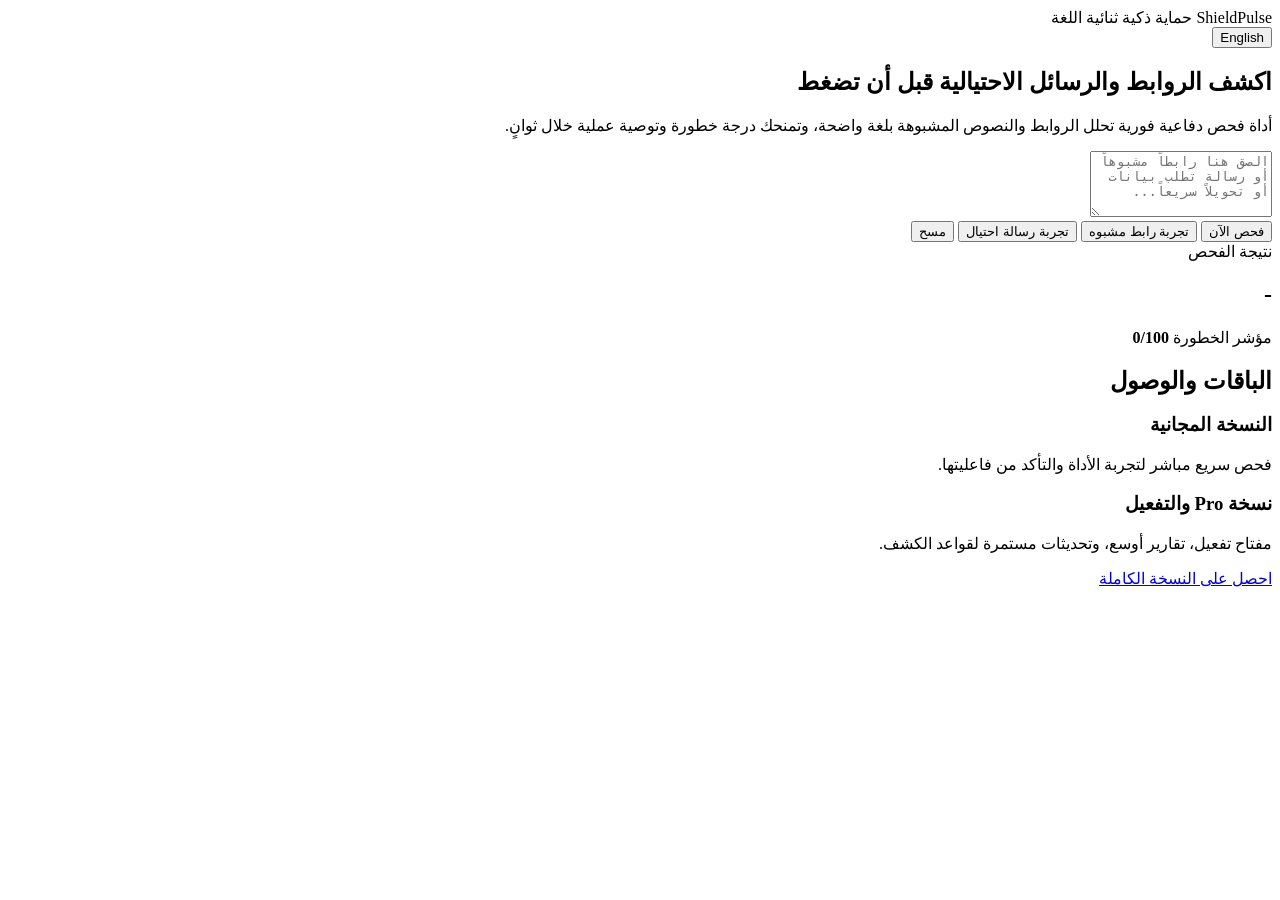
==== frontend/index.html @ 8a42aee7 "Add initial HTML structure for ShieldPulse app" ====
<!DOCTYPE html>
<html lang="ar" dir="rtl">
<head>
  <meta charset="UTF-8" />
  <meta name="viewport" content="width=device-width, initial-scale=1.0" />
  <title>ShieldPulse — Phishing & Link Guard</title>
  <link rel="stylesheet" href="styles.css" />
</head>
<body>
  <header class="topbar">
    <div class="container topbar-inner">
      <div class="brand-wrap">
        <span class="logo-dot"></span>
        <span id="brandName" class="brand-name">ShieldPulse</span>
        <span id="badgeText" class="badge">حماية ذكية ثنائية اللغة</span>
      </div>
      <button id="langToggle" class="lang-btn" type="button">English</button>
    </div>
  </header>

  <main class="container">
    <section class="hero">
      <h1 id="heroTitle">اكشف الروابط والرسائل الاحتيالية قبل أن تضغط</h1>
      <p id="heroSubtitle">أداة فحص دفاعية فورية تحلل الروابط والنصوص المشبوهة بلغة واضحة، وتمنحك درجة خطورة وتوصية عملية خلال ثوانٍ.</p>
    </section>

    <section class="scanner-card">
      <textarea id="inputField" rows="4" placeholder="الصق هنا رابطاً مشبوهاً أو رسالة تطلب بيانات أو تحويلاً سريعاً..."></textarea>

      <div class="actions-row">
        <button id="scanBtn" class="primary-btn" type="button">فحص الآن</button>
        <button id="sampleLinkBtn" class="ghost-btn" type="button">تجربة رابط مشبوه</button>
        <button id="sampleMsgBtn" class="ghost-btn" type="button">تجربة رسالة احتيال</button>
        <button id="clearBtn" class="ghost-btn" type="button">مسح</button>
      </div>

      <div id="resultBox" class="result-box hidden">
        <div class="result-header">
          <div>
            <span id="resultTitle" class="result-label">نتيجة الفحص</span>
            <h2 id="statusText" class="status-text">-</h2>
          </div>
          <div class="score-pill">
            <span id="scoreLabel">مؤشر الخطورة</span>
            <strong id="scoreValue">0/100</strong>
          </div>
        </div>
        <ul id="reasonsList" class="reasons-list"></ul>
        <p id="adviceText" class="advice-box"></p>
      </div>
    </section>

    <section class="plans-section">
      <h2 id="pricingTitle">الباقات والوصول</h2>
      <div class="plans-grid">
        <div class="plan-card">
          <h3 id="freePlanTitle">النسخة المجانية</h3>
          <p id="freePlanDesc">فحص سريع مباشر لتجربة الأداة والتأكد من فاعليتها.</p>
        </div>
        <div class="plan-card featured">
          <h3 id="proPlanTitle">نسخة Pro والتفعيل</h3>
          <p id="proPlanDesc">مفتاح تفعيل، تقارير أوسع، وتحديثات مستمرة لقواعد الكشف.</p>
          <a id="buyBtn" class="primary-btn link-btn" href="#buy">احصل على النسخة الكاملة</a>
        </div>
      </div>
    </section>
  </main>

  <script src="app.js"></script>
</body>
</html>
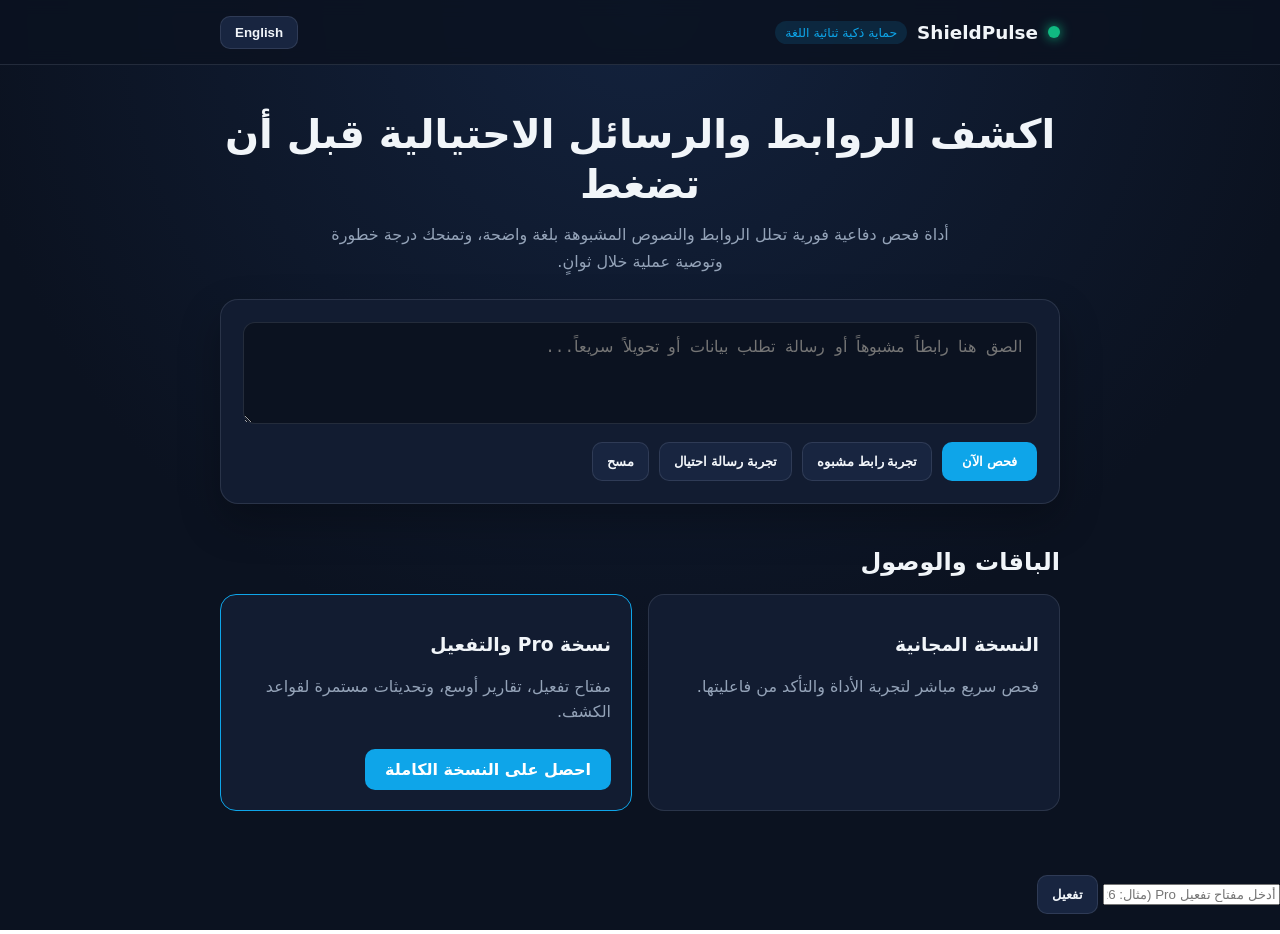
==== commit de912785: "Add license input and activation functionality Added a license input section with activation button " ====
--- a/frontend/index.html
+++ b/frontend/index.html
@@ -65,7 +65,14 @@
       </div>
     </section>
   </main>
-
+<div class="license-box">
+        <div class="license-row">
+          <input id="licenseInput" type="text" placeholder="أدخل مفتاح تفعيل Pro (مثال: SHIELD-PRO-2026)" />
+          <button id="activateBtn" class="ghost-btn" type="button">تفعيل</button>
+        </div>
+        <p id="licenseStatus" class="license-status"></p>
+        <button id="copyReportBtn" class="ghost-btn hidden" type="button">نسخ تقرير الفحص</button>
+      </div>
   <script src="app.js"></script>
 </body>
 </html>
--- a/frontend/styles.css
+++ b/frontend/styles.css
@@ -0,0 +1,257 @@
+:root {
+  --bg: #0b1220;
+  --surface: #121c31;
+  --surface-2: #182540;
+  --text: #f1f5f9;
+  --muted: #94a3b8;
+  --accent: #0ea5e9;
+  --accent-hover: #0284c7;
+  --safe: #10b981;
+  --warn: #f59e0b;
+  --danger: #ef4444;
+  --border: rgba(148, 163, 184, 0.18);
+}
+
+* {
+  box-sizing: border-box;
+}
+
+body {
+  margin: 0;
+  font-family: system-ui, -apple-system, "Segoe UI", Tahoma, sans-serif;
+  background: radial-gradient(circle at top, #13223d 0%, var(--bg) 60%);
+  color: var(--text);
+  min-height: 100vh;
+}
+
+.container {
+  max-width: 880px;
+  margin: 0 auto;
+  padding: 0 20px;
+}
+
+.topbar {
+  border-bottom: 1px solid var(--border);
+  backdrop-filter: blur(8px);
+  position: sticky;
+  top: 0;
+  z-index: 10;
+  background: rgba(11, 18, 32, 0.85);
+}
+
+.topbar-inner {
+  display: flex;
+  align-items: center;
+  justify-content: space-between;
+  min-height: 64px;
+  gap: 12px;
+}
+
+.brand-wrap {
+  display: flex;
+  align-items: center;
+  gap: 10px;
+  flex-wrap: wrap;
+}
+
+.logo-dot {
+  width: 12px;
+  height: 12px;
+  border-radius: 50%;
+  background: var(--safe);
+  box-shadow: 0 0 12px var(--safe);
+}
+
+.brand-name {
+  font-weight: 800;
+  font-size: 1.15rem;
+}
+
+.badge {
+  font-size: 0.78rem;
+  color: var(--accent);
+  background: rgba(14, 165, 233, 0.14);
+  padding: 4px 10px;
+  border-radius: 999px;
+}
+
+.lang-btn,
+.primary-btn,
+.ghost-btn {
+  border: none;
+  border-radius: 10px;
+  cursor: pointer;
+  font-weight: 600;
+  transition: 0.2s ease;
+  text-decoration: none;
+}
+
+.lang-btn {
+  background: var(--surface-2);
+  color: var(--text);
+  padding: 8px 14px;
+  border: 1px solid var(--border);
+}
+
+.hero {
+  text-align: center;
+  padding: 44px 0 24px;
+}
+
+.hero h1 {
+  margin: 0 0 12px;
+  font-size: clamp(1.7rem, 4vw, 2.5rem);
+  line-height: 1.25;
+}
+
+.hero p {
+  margin: 0 auto;
+  max-width: 650px;
+  color: var(--muted);
+  line-height: 1.7;
+}
+
+.scanner-card {
+  background: var(--surface);
+  border: 1px solid var(--border);
+  border-radius: 18px;
+  padding: 22px;
+  box-shadow: 0 18px 40px rgba(0, 0, 0, 0.28);
+}
+
+textarea {
+  width: 100%;
+  background: var(--bg);
+  color: var(--text);
+  border: 1px solid var(--border);
+  border-radius: 12px;
+  padding: 14px;
+  font-size: 1rem;
+  resize: vertical;
+}
+
+textarea:focus {
+  outline: 2px solid var(--accent);
+  border-color: transparent;
+}
+
+.actions-row {
+  display: flex;
+  flex-wrap: wrap;
+  gap: 10px;
+  margin-top: 14px;
+}
+
+.primary-btn {
+  background: var(--accent);
+  color: #fff;
+  padding: 11px 20px;
+}
+
+.primary-btn:hover {
+  background: var(--accent-hover);
+}
+
+.ghost-btn {
+  background: var(--surface-2);
+  color: var(--text);
+  padding: 11px 14px;
+  border: 1px solid var(--border);
+}
+
+.result-box {
+  margin-top: 22px;
+  padding: 18px;
+  border-radius: 14px;
+  background: var(--surface-2);
+  border-inline-start: 5px solid var(--accent);
+}
+
+.result-box.safe { border-inline-start-color: var(--safe); }
+.result-box.suspicious { border-inline-start-color: var(--warn); }
+.result-box.danger { border-inline-start-color: var(--danger); }
+
+.result-header {
+  display: flex;
+  justify-content: space-between;
+  align-items: center;
+  gap: 12px;
+  flex-wrap: wrap;
+}
+
+.result-label {
+  font-size: 0.85rem;
+  color: var(--muted);
+}
+
+.status-text {
+  margin: 4px 0 0;
+  font-size: 1.3rem;
+}
+
+.score-pill {
+  background: var(--bg);
+  padding: 10px 14px;
+  border-radius: 12px;
+  text-align: center;
+}
+
+.score-pill span {
+  display: block;
+  font-size: 0.78rem;
+  color: var(--muted);
+}
+
+.reasons-list {
+  margin: 14px 0;
+  padding-inline-start: 20px;
+  line-height: 1.7;
+}
+
+.advice-box {
+  margin: 0;
+  padding: 12px;
+  border-radius: 10px;
+  background: rgba(11, 18, 32, 0.55);
+  color: var(--text);
+  line-height: 1.6;
+}
+
+.plans-section {
+  padding: 44px 0 64px;
+}
+
+.plans-section h2 {
+  margin: 0 0 18px;
+}
+
+.plans-grid {
+  display: grid;
+  grid-template-columns: repeat(auto-fit, minmax(260px, 1fr));
+  gap: 16px;
+}
+
+.plan-card {
+  background: var(--surface);
+  border: 1px solid var(--border);
+  border-radius: 16px;
+  padding: 20px;
+}
+
+.plan-card.featured {
+  border-color: var(--accent);
+}
+
+.plan-card p {
+  color: var(--muted);
+  line-height: 1.6;
+}
+
+.link-btn {
+  display: inline-block;
+  margin-top: 8px;
+}
+
+.hidden {
+  display: none;
+}
